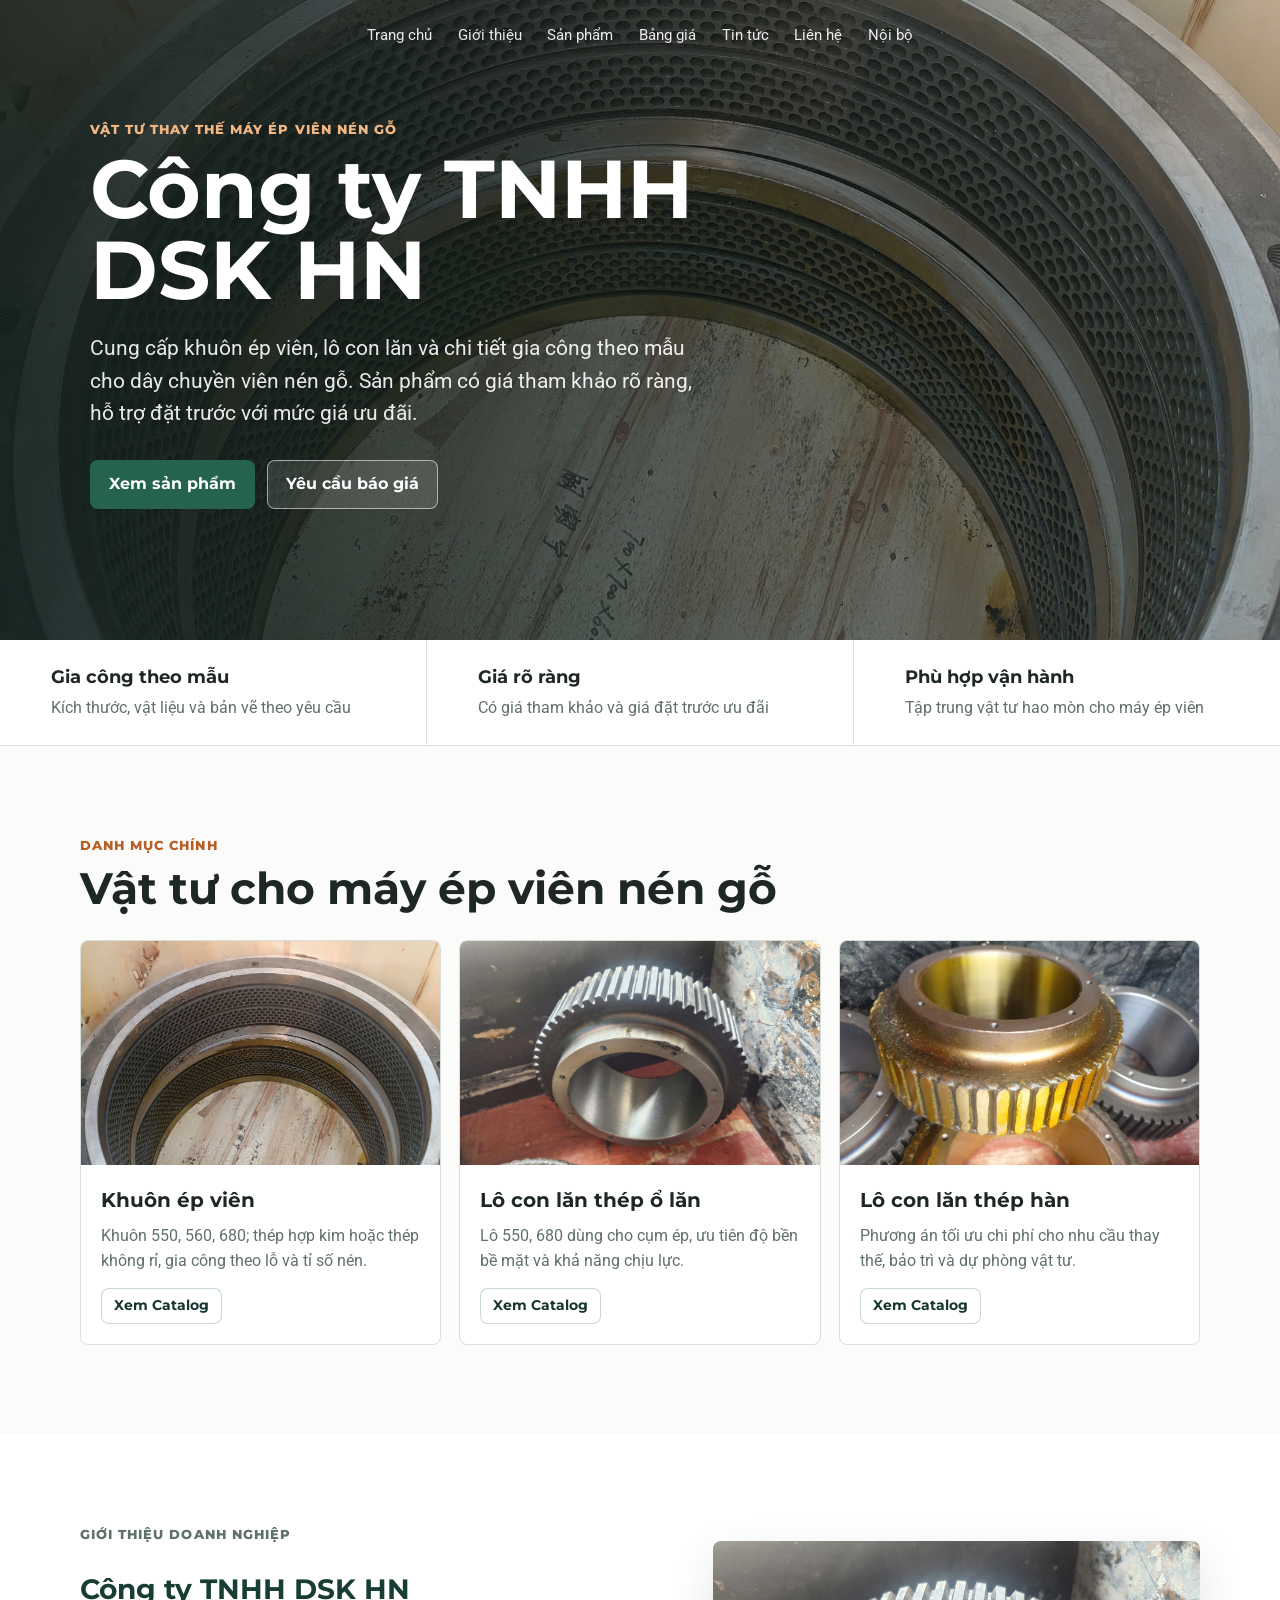
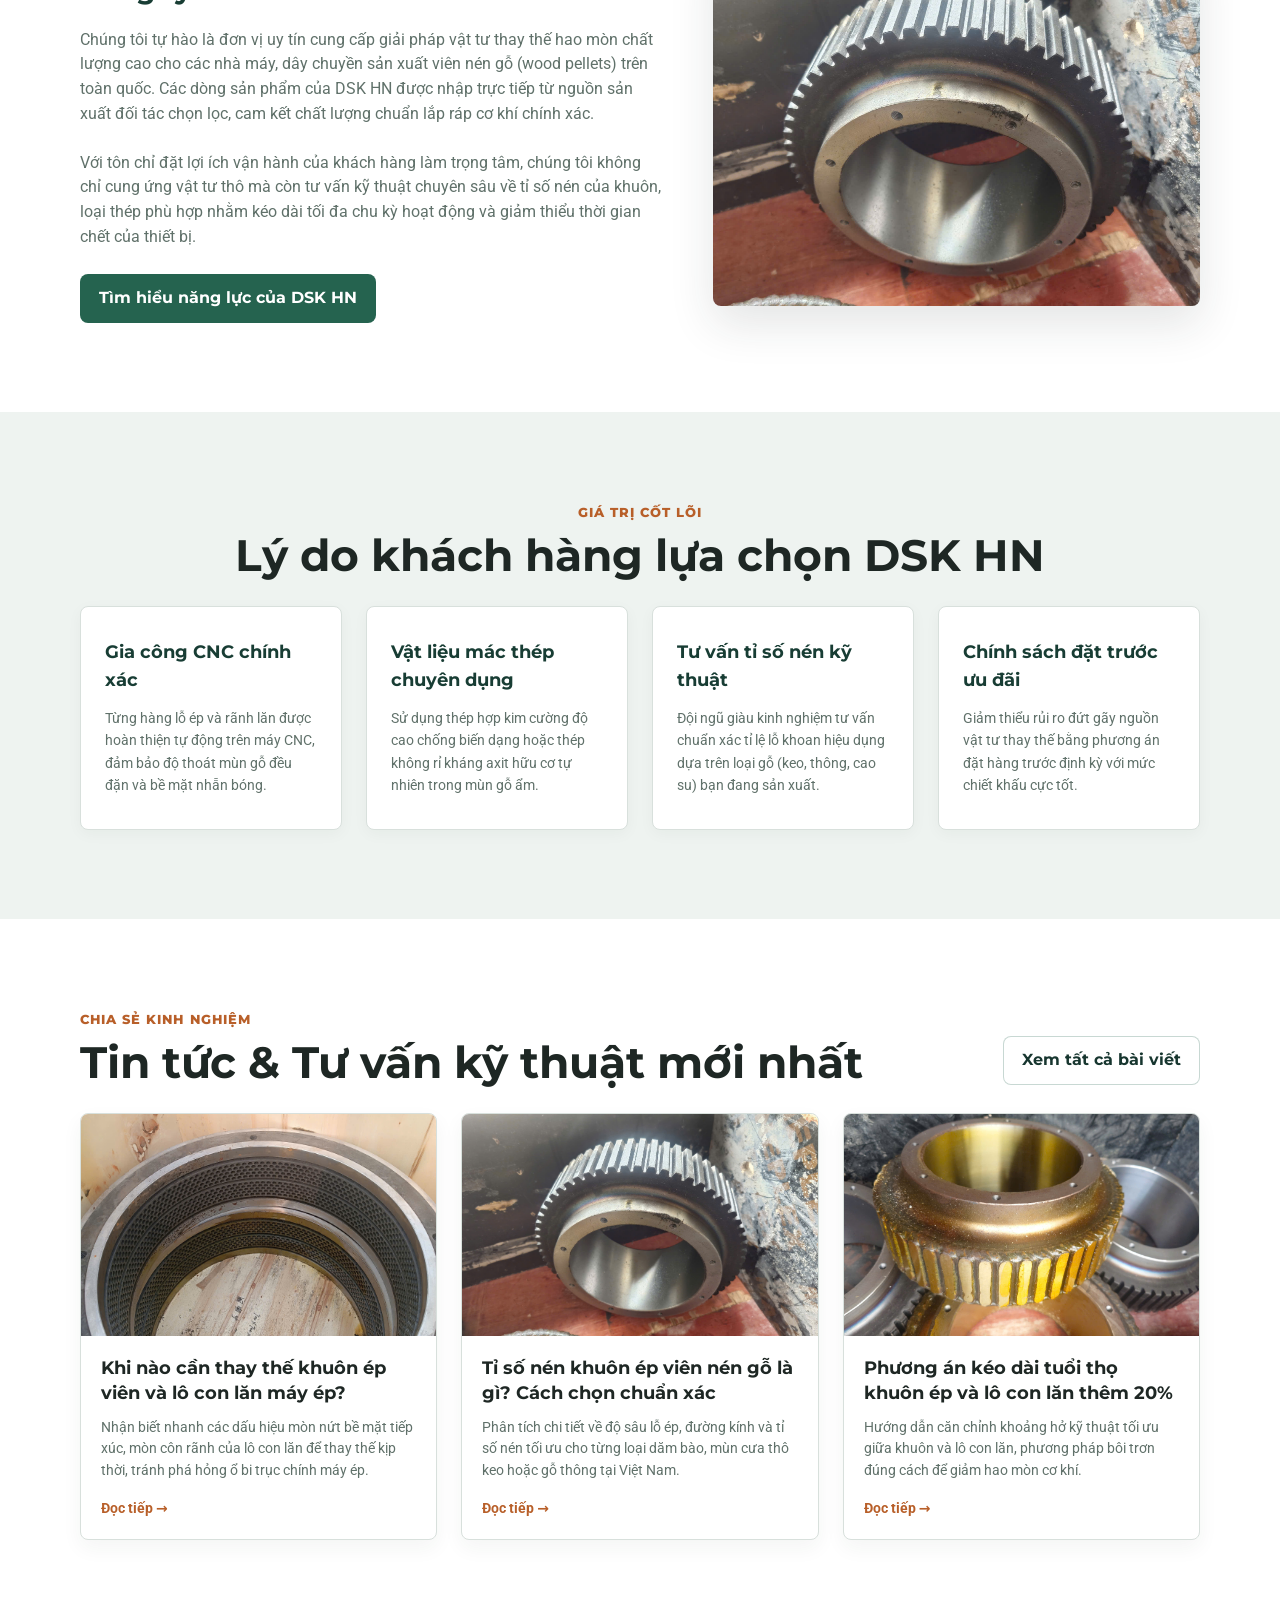
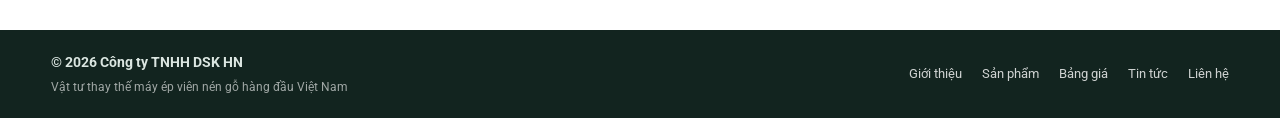
==== index.html @ b63ba010 "Fix: Move HTML files to root for GitHub Pages" ====
<!doctype html>
<html lang="vi">
  <head>
    <meta charset="utf-8" />
    <meta name="viewport" content="width=device-width, initial-scale=1" />
    <title>DSK HN | Vật tư thay thế máy ép viên nén gỗ</title>
    <meta
      name="description"
      content="Công ty TNHH DSK HN cung cấp khuôn ép viên, lô con lăn và chi tiết gia công theo mẫu cho dây chuyền máy ép viên nén gỗ."
    />
    <link rel="stylesheet" href="styles.css?v=7" />
  </head>
  <body>
    <header class="site-header">
      <nav class="main-nav" aria-label="Điều hướng chính">
        <a href="index.html">Trang chủ</a>
        <a href="gioi-thieu.html">Giới thiệu</a>
        <a href="san-pham.html">Sản phẩm</a>
        <a href="bang-gia.html">Bảng giá</a>
        <a href="tin-tuc.html">Tin tức</a>
        <a href="lien-he.html">Liên hệ</a>
        <a href="noi-bo.html" id="nav-internal">Nội bộ</a>
      </nav>
    </header>

    <main id="top">
      <section class="hero" aria-labelledby="hero-title">
        <div class="hero-media">
          <img src="assets/khuon-hop-kim.jpg" alt="Khuôn ép viên nén gỗ thép hợp kim" />
        </div>
        <div class="hero-content">
          <p class="eyebrow">Vật tư thay thế máy ép viên nén gỗ</p>
          <h1 id="hero-title"><span>Công ty TNHH</span><span>DSK HN</span></h1>
          <p>
            Cung cấp khuôn ép viên, lô con lăn và chi tiết gia công theo mẫu cho dây chuyền viên nén gỗ.
            Sản phẩm có giá tham khảo rõ ràng, hỗ trợ đặt trước với mức giá ưu đãi.
          </p>
          <div class="hero-actions">
            <a class="btn btn-primary" href="san-pham.html">Xem sản phẩm</a>
            <a class="btn btn-secondary" href="lien-he.html">Yêu cầu báo giá</a>
          </div>
        </div>
      </section>

      <section class="trust-band" aria-label="Năng lực cung cấp">
        <div>
          <strong>Gia công theo mẫu</strong>
          <span>Kích thước, vật liệu và bản vẽ theo yêu cầu</span>
        </div>
        <div>
          <strong>Giá rõ ràng</strong>
          <span>Có giá tham khảo và giá đặt trước ưu đãi</span>
        </div>
        <div>
          <strong>Phù hợp vận hành</strong>
          <span>Tập trung vật tư hao mòn cho máy ép viên</span>
        </div>
      </section>

      <section class="section intro-section">
        <div class="section-heading">
          <p class="eyebrow">Danh mục chính</p>
          <h2>Vật tư cho máy ép viên nén gỗ</h2>
        </div>
        <div class="category-grid">
          <article class="category-item">
            <img src="assets/khuon-hop-kim.jpg" alt="Khuôn ép viên nén gỗ" />
            <div>
              <h3>Khuôn ép viên</h3>
              <p>Khuôn 550, 560, 680; thép hợp kim hoặc thép không rỉ, gia công theo lỗ và tỉ số nén.</p>
              <p style="margin-top: 14px;">
                <a href="san-pham.html" class="btn btn-secondary" style="min-height: 36px; padding: 6px 12px; font-size: 14px;">Xem Catalog</a>
              </p>
            </div>
          </article>
          <article class="category-item">
            <img src="assets/lo-thep-o-lan.jpg" alt="Lô con lăn thép ổ lăn" />
            <div>
              <h3>Lô con lăn thép ổ lăn</h3>
              <p>Lô 550, 680 dùng cho cụm ép, ưu tiên độ bền bề mặt và khả năng chịu lực.</p>
              <p style="margin-top: 14px;">
                <a href="san-pham.html" class="btn btn-secondary" style="min-height: 36px; padding: 6px 12px; font-size: 14px;">Xem Catalog</a>
              </p>
            </div>
          </article>
          <article class="category-item">
            <img src="assets/lo-thep-han.jpg" alt="Lô con lăn thép hàn" />
            <div>
              <h3>Lô con lăn thép hàn</h3>
              <p>Phương án tối ưu chi phí cho nhu cầu thay thế, bảo trì và dự phòng vật tư.</p>
              <p style="margin-top: 14px;">
                <a href="san-pham.html" class="btn btn-secondary" style="min-height: 36px; padding: 6px 12px; font-size: 14px;">Xem Catalog</a>
              </p>
            </div>
          </article>
        </div>
      </section>

      <section class="section" style="background: #fff;">
        <div class="about-block">
          <div class="about-block-content">
            <p class="eyebrow">Giới thiệu doanh nghiệp</p>
            <h3>Công ty TNHH DSK HN</h3>
            <p>
              Chúng tôi tự hào là đơn vị uy tín cung cấp giải pháp vật tư thay thế hao mòn chất lượng cao cho các nhà máy, dây chuyền sản xuất viên nén gỗ (wood pellets) trên toàn quốc. Các dòng sản phẩm của DSK HN được nhập trực tiếp từ nguồn sản xuất đối tác chọn lọc, cam kết chất lượng chuẩn lắp ráp cơ khí chính xác.
            </p>
            <p>
              Với tôn chỉ đặt lợi ích vận hành của khách hàng làm trọng tâm, chúng tôi không chỉ cung ứng vật tư thô mà còn tư vấn kỹ thuật chuyên sâu về tỉ số nén của khuôn, loại thép phù hợp nhằm kéo dài tối đa chu kỳ hoạt động và giảm thiểu thời gian chết của thiết bị.
            </p>
            <a href="gioi-thieu.html" class="btn btn-primary">Tìm hiểu năng lực của DSK HN</a>
          </div>
          <div class="about-block-media">
            <img src="assets/lo-thep-o-lan.jpg" alt="Mặt trong khuôn ép và cụm lô con lăn" />
          </div>
        </div>
      </section>

      <section class="section" style="background: #eef3f0;">
        <div class="section-heading" style="text-align: center;">
          <p class="eyebrow">Giá trị cốt lõi</p>
          <h2>Lý do khách hàng lựa chọn DSK HN</h2>
        </div>
        <div class="values-grid">
          <div class="value-card">
            <h3>Gia công CNC chính xác</h3>
            <p>Từng hàng lỗ ép và rãnh lăn được hoàn thiện tự động trên máy CNC, đảm bảo độ thoát mùn gỗ đều đặn và bề mặt nhẵn bóng.</p>
          </div>
          <div class="value-card">
            <h3>Vật liệu mác thép chuyên dụng</h3>
            <p>Sử dụng thép hợp kim cường độ cao chống biến dạng hoặc thép không rỉ kháng axit hữu cơ tự nhiên trong mùn gỗ ẩm.</p>
          </div>
          <div class="value-card">
            <h3>Tư vấn tỉ số nén kỹ thuật</h3>
            <p>Đội ngũ giàu kinh nghiệm tư vấn chuẩn xác tỉ lệ lỗ khoan hiệu dụng dựa trên loại gỗ (keo, thông, cao su) bạn đang sản xuất.</p>
          </div>
          <div class="value-card">
            <h3>Chính sách đặt trước ưu đãi</h3>
            <p>Giảm thiểu rủi ro đứt gãy nguồn vật tư thay thế bằng phương án đặt hàng trước định kỳ với mức chiết khấu cực tốt.</p>
          </div>
        </div>
      </section>

      <section class="section" style="background: #fff;">
        <div class="section-heading split-heading">
          <div>
            <p class="eyebrow">Chia sẻ kinh nghiệm</p>
            <h2>Tin tức & Tư vấn kỹ thuật mới nhất</h2>
          </div>
          <a href="tin-tuc.html" class="btn btn-secondary">Xem tất cả bài viết</a>
        </div>
        <div class="news-grid">
          <article class="news-card">
            <img src="assets/khuon-hop-kim.jpg" alt="Khi nào cần thay khuôn máy ép viên" />
            <div class="news-card-body">
              <div>
                <h3>Khi nào cần thay thế khuôn ép viên và lô con lăn máy ép?</h3>
                <p>Nhận biết nhanh các dấu hiệu mòn nứt bề mặt tiếp xúc, mòn côn rãnh của lô con lăn để thay thế kịp thời, tránh phá hỏng ổ bi trục chính máy ép.</p>
              </div>
              <a href="tin-tuc.html#bai-1" class="read-more">Đọc tiếp →</a>
            </div>
          </article>
          <article class="news-card">
            <img src="assets/lo-thep-o-lan.jpg" alt="Tìm hiểu tỉ số nén khuôn ép viên nén gỗ" />
            <div class="news-card-body">
              <div>
                <h3>Tỉ số nén khuôn ép viên nén gỗ là gì? Cách chọn chuẩn xác</h3>
                <p>Phân tích chi tiết về độ sâu lỗ ép, đường kính và tỉ số nén tối ưu cho từng loại dăm bào, mùn cưa thô keo hoặc gỗ thông tại Việt Nam.</p>
              </div>
              <a href="tin-tuc.html#bai-2" class="read-more">Đọc tiếp →</a>
            </div>
          </article>
          <article class="news-card">
            <img src="assets/lo-thep-han.jpg" alt="Phương án kéo dài tuổi thọ vật tư" />
            <div class="news-card-body">
              <div>
                <h3>Phương án kéo dài tuổi thọ khuôn ép và lô con lăn thêm 20%</h3>
                <p>Hướng dẫn căn chỉnh khoảng hở kỹ thuật tối ưu giữa khuôn và lô con lăn, phương pháp bôi trơn đúng cách để giảm hao mòn cơ khí.</p>
              </div>
              <a href="tin-tuc.html#bai-3" class="read-more">Đọc tiếp →</a>
            </div>
          </article>
        </div>
      </section>
    </main>

    <footer class="site-footer">
      <div>
        <strong>© 2026 Công ty TNHH DSK HN</strong>
        <p style="margin: 4px 0 0; font-size: 12px; color: rgba(255, 255, 255, 0.6);">
          Vật tư thay thế máy ép viên nén gỗ hàng đầu Việt Nam
        </p>
      </div>
      <div style="display: flex; gap: 20px; font-size: 13px; flex-wrap: wrap;">
        <a href="gioi-thieu.html" style="color: rgba(255, 255, 255, 0.8);">Giới thiệu</a>
        <a href="san-pham.html" style="color: rgba(255, 255, 255, 0.8);">Sản phẩm</a>
        <a href="bang-gia.html" style="color: rgba(255, 255, 255, 0.8);">Bảng giá</a>
        <a href="tin-tuc.html" style="color: rgba(255, 255, 255, 0.8);">Tin tức</a>
        <a href="lien-he.html" style="color: rgba(255, 255, 255, 0.8);">Liên hệ</a>
      </div>
    </footer>

    <script src="script.js?v=7"></script>
  </body>
</html>
---- styles.css ----
@import url('https://fonts.googleapis.com/css2?family=Montserrat:wght@400;500;600;700;800&family=Roboto:wght@400;500;700&display=swap');

:root {
  --ink: #1e2724;
  --muted: #60716a;
  --line: #d8e0dc;
  --paper: #fbfcfa;
  --panel: #ffffff;
  --steel: #e8eeeb;
  --green: #25634f;
  --green-dark: #183d34;
  --copper: #b85f29;
  --copper-soft: #f4e3d8;
  --shadow: 0 18px 45px rgba(29, 43, 38, 0.12);
  --radius: 8px;
}

* {
  box-sizing: border-box;
}

html {
  scroll-behavior: smooth;
}

body {
  margin: 0;
  color: var(--ink);
  font-family: 'Roboto', system-ui, -apple-system, BlinkMacSystemFont, "Segoe UI", sans-serif;
  background: var(--paper);
  line-height: 1.55;
  overflow-x: hidden;
}

h1,
h2,
h3,
h4,
h5,
h6,
.brand-mark,
.eyebrow,
.trust-band strong,
.btn {
  font-family: 'Montserrat', 'Roboto', sans-serif;
  font-weight: 700;
}

main {
  max-width: 100vw;
  overflow-x: hidden;
}

img {
  display: block;
  max-width: 100%;
}

a {
  color: inherit;
  text-decoration: none;
}

button,
input,
textarea {
  font: inherit;
}

.site-header {
  position: absolute;
  top: 0;
  left: 0;
  width: 100%;
  z-index: 20;
  display: flex;
  align-items: center;
  justify-content: center;
  gap: 24px;
  min-height: 72px;
  padding: 16px clamp(18px, 4vw, 56px);
  background: transparent;
}

.brand {
  display: none; /* Removed logo as per user request */
}

.main-nav {
  display: flex;
  align-items: center;
  gap: clamp(12px, 2vw, 28px);
  color: rgba(255, 255, 255, 0.9);
  font-size: 15px;
}

.main-nav a {
  padding: 8px 0;
  border-bottom: 2px solid transparent;
}

.main-nav a:hover {
  border-color: #f1b783;
  color: #fff;
}

.main-nav a.active-nav {
  border-color: #f1b783;
  font-weight: 800;
  color: #fff;
}

.hero {
  position: relative;
  display: grid;
  min-height: clamp(640px, calc(78svh - 72px), 900px);
  overflow: hidden;
  color: #fff;
  isolation: isolate;
}

.hero-media {
  position: absolute;
  inset: 0;
  z-index: -2;
}

.hero-media img {
  width: 100%;
  height: 100%;
  object-fit: cover;
  object-position: 50% 60%;
}

.hero::after {
  position: absolute;
  inset: 0;
  z-index: -1;
  content: "";
  background:
    linear-gradient(90deg, rgba(18, 31, 28, 0.88) 0%, rgba(18, 31, 28, 0.62) 43%, rgba(18, 31, 28, 0.14) 100%),
    linear-gradient(0deg, rgba(18, 31, 28, 0.25), rgba(18, 31, 28, 0.08));
}

.hero-content {
  align-self: center;
  width: min(720px, calc(100% - 36px));
  margin-left: clamp(18px, 7vw, 92px);
  padding: 64px 0 76px;
}

.eyebrow {
  margin: 0 0 10px;
  color: var(--copper);
  font-size: 13px;
  font-weight: 800;
  letter-spacing: 0.08em;
  text-transform: uppercase;
}

.hero .eyebrow {
  color: #f1b783;
}

h1,
h2,
h3,
p {
  overflow-wrap: anywhere;
}

h1 {
  margin: 0;
  font-size: clamp(42px, 7vw, 82px);
  line-height: 0.98;
  letter-spacing: 0;
}

h1 span {
  display: block;
}

.hero-content p:not(.eyebrow) {
  max-width: 620px;
  margin: 22px 0 0;
  color: rgba(255, 255, 255, 0.9);
  font-size: clamp(17px, 2vw, 21px);
}

.hero-actions {
  display: flex;
  flex-wrap: wrap;
  gap: 12px;
  margin-top: 30px;
}

.btn {
  display: inline-flex;
  align-items: center;
  justify-content: center;
  min-height: 44px;
  padding: 11px 18px;
  border: 1px solid transparent;
  border-radius: var(--radius);
  cursor: pointer;
  font-weight: 700;
  text-align: center;
  transition:
    transform 160ms ease,
    border-color 160ms ease,
    background 160ms ease;
}

.btn:hover {
  transform: translateY(-1px);
}

.btn-primary {
  color: #fff;
  background: var(--green);
}

.btn-primary:hover {
  background: var(--green-dark);
}

.btn-secondary {
  color: #17362f;
  border-color: rgba(37, 99, 79, 0.25);
  background: #fff;
}

.hero .btn-secondary {
  color: #fff;
  border-color: rgba(255, 255, 255, 0.55);
  background: rgba(255, 255, 255, 0.12);
}

.trust-band {
  display: grid;
  grid-template-columns: repeat(3, minmax(0, 1fr));
  gap: 1px;
  background: var(--line);
  border-bottom: 1px solid var(--line);
}

.trust-band div {
  min-height: 104px;
  padding: 24px clamp(18px, 4vw, 56px);
  background: #fff;
}

.trust-band strong,
.trust-band span {
  display: block;
}

.trust-band strong {
  font-size: 18px;
}

.trust-band span {
  margin-top: 4px;
  color: var(--muted);
}

.section {
  padding: clamp(56px, 7vw, 92px) clamp(18px, 4vw, 56px);
}

.section-heading {
  width: min(1120px, 100%);
  margin: 0 auto 28px;
}

.split-heading {
  display: flex;
  align-items: end;
  justify-content: space-between;
  gap: 24px;
}

.section h2 {
  margin: 0;
  font-size: clamp(28px, 4vw, 44px);
  line-height: 1.05;
  letter-spacing: 0;
}

.section-note {
  max-width: 440px;
  margin: 0;
  color: var(--muted);
}

.intro-section {
  background: var(--paper);
}

.category-grid {
  display: grid;
  grid-template-columns: repeat(3, minmax(0, 1fr));
  gap: 18px;
  width: min(1120px, 100%);
  margin: 0 auto;
}

.category-item {
  overflow: hidden;
  border: 1px solid var(--line);
  border-radius: var(--radius);
  background: #fff;
}

.category-item img {
  width: 100%;
  aspect-ratio: 16 / 10;
  object-fit: cover;
}

.category-item div {
  padding: 20px;
}

.category-item h3 {
  margin: 0;
  font-size: 20px;
}

.category-item p {
  margin: 8px 0 0;
  color: var(--muted);
}

.product-section {
  background: #eef3f0;
}

.catalog-tools {
  display: grid;
  gap: 12px;
  width: min(520px, 100%);
}

.catalog-tools label {
  display: grid;
  gap: 6px;
  color: var(--muted);
  font-size: 13px;
  font-weight: 700;
}

.catalog-tools input,
.quote-form input,
.quote-form textarea,
#quoteOutput {
  width: 100%;
  border: 1px solid var(--line);
  border-radius: var(--radius);
  background: #fff;
  color: var(--ink);
  outline: 0;
}

.catalog-tools input,
.quote-form input {
  min-height: 44px;
  padding: 10px 12px;
}

.quote-form textarea,
#quoteOutput {
  padding: 12px;
  resize: vertical;
}

.catalog-tools input:focus,
.quote-form input:focus,
.quote-form textarea:focus {
  border-color: var(--green);
  box-shadow: 0 0 0 3px rgba(37, 99, 79, 0.12);
}

.segment {
  display: flex;
  flex-wrap: wrap;
  gap: 8px;
}

.segment button {
  min-height: 38px;
  padding: 8px 13px;
  border: 1px solid var(--line);
  border-radius: var(--radius);
  background: #fff;
  color: #2c3935;
  cursor: pointer;
}

.segment button.active {
  color: #fff;
  border-color: var(--green);
  background: var(--green);
}

.product-grid {
  display: grid;
  grid-template-columns: repeat(3, minmax(0, 1fr));
  gap: 18px;
  width: min(1120px, 100%);
  margin: 0 auto;
}

.product-card {
  display: grid;
  overflow: hidden;
  border: 1px solid rgba(216, 224, 220, 0.95);
  border-radius: var(--radius);
  background: #fff;
  box-shadow: 0 12px 30px rgba(33, 54, 48, 0.08);
}

.product-card img {
  width: 100%;
  aspect-ratio: 4 / 3;
  object-fit: cover;
}

.product-body {
  display: grid;
  gap: 14px;
  padding: 18px;
}

.product-kicker {
  display: flex;
  flex-wrap: wrap;
  gap: 8px;
}

.pill {
  display: inline-flex;
  min-height: 26px;
  align-items: center;
  padding: 4px 9px;
  border-radius: 999px;
  color: var(--green-dark);
  background: #e2eee9;
  font-size: 12px;
  font-weight: 700;
}

.pill.copper {
  color: #7f3a16;
  background: var(--copper-soft);
}

.product-card h3 {
  margin: 0;
  font-size: 21px;
  line-height: 1.2;
}

.product-card p {
  margin: 0;
  color: var(--muted);
}

.price-pair {
  display: grid;
  grid-template-columns: 1fr 1fr;
  gap: 10px;
}

.price-box {
  min-width: 0;
  padding: 12px;
  border: 1px solid var(--line);
  border-radius: var(--radius);
  background: #f8faf8;
}

.price-box span {
  display: block;
  color: var(--muted);
  font-size: 12px;
  font-weight: 700;
}

.price-box strong {
  display: block;
  margin-top: 2px;
  font-size: clamp(16px, 1.7vw, 20px);
  line-height: 1.15;
}

.product-actions {
  display: flex;
  flex-wrap: wrap;
  gap: 10px;
}

.product-actions .btn {
  min-height: 40px;
  padding: 9px 12px;
}

.price-section {
  background: #fff;
}

.table-shell {
  width: min(1120px, 100%);
  margin: 0 auto;
  overflow-x: auto;
  border: 1px solid var(--line);
  border-radius: var(--radius);
  background: #fff;
  box-shadow: var(--shadow);
}

table {
  width: 100%;
  min-width: 860px;
  border-collapse: collapse;
}

th,
td {
  padding: 14px 15px;
  border-bottom: 1px solid var(--line);
  text-align: left;
  vertical-align: top;
}

th {
  color: #fff;
  background: var(--green-dark);
  font-size: 13px;
  text-transform: uppercase;
  letter-spacing: 0.04em;
}

td {
  color: #2d3a36;
}

td.price-cell {
  white-space: nowrap;
  font-weight: 800;
}

tr:last-child td {
  border-bottom: 0;
}

.quote-section {
  background:
    linear-gradient(90deg, rgba(37, 99, 79, 0.08), rgba(184, 95, 41, 0.06)),
    #f8faf8;
}

.quote-layout {
  display: grid;
  grid-template-columns: minmax(0, 1fr) 420px;
  gap: 28px;
  width: min(1120px, 100%);
  margin: 0 auto;
}

.quote-layout h2 {
  max-width: 620px;
}

.quote-layout p {
  max-width: 650px;
  color: var(--muted);
}

.quote-form {
  display: grid;
  gap: 14px;
  max-width: 650px;
  margin-top: 24px;
}

.quote-form label {
  display: grid;
  gap: 6px;
}

.quote-form span {
  color: #45564f;
  font-size: 13px;
  font-weight: 800;
}

.quote-panel,
.contact-card {
  border: 1px solid var(--line);
  border-radius: var(--radius);
  background: #fff;
  box-shadow: var(--shadow);
}

.quote-panel {
  align-self: start;
  padding: 20px;
}

.quote-panel-header {
  display: flex;
  align-items: center;
  justify-content: space-between;
  gap: 12px;
}

.quote-panel h3 {
  margin: 0;
}

.text-button {
  border: 0;
  color: var(--copper);
  background: transparent;
  cursor: pointer;
  font-weight: 800;
}

.quote-list {
  display: grid;
  gap: 10px;
  min-height: 72px;
  margin: 18px 0;
  padding: 0;
  list-style: none;
}

.quote-list li {
  display: grid;
  gap: 3px;
  padding: 12px;
  border: 1px solid var(--line);
  border-radius: var(--radius);
  background: #f9fbfa;
}

.quote-list button {
  justify-self: start;
  padding: 0;
  border: 0;
  color: var(--copper);
  background: transparent;
  cursor: pointer;
  font-size: 13px;
  font-weight: 800;
}

.quote-total {
  display: flex;
  align-items: center;
  justify-content: space-between;
  gap: 12px;
  padding: 14px 0;
  border-top: 1px solid var(--line);
}

.quote-total span {
  color: var(--muted);
}

#quoteOutput {
  min-height: 138px;
  background: #f7faf8;
  transition: border-color 0.2s ease, box-shadow 0.2s ease, background-color 0.2s ease;
}

#quoteOutput[data-copied="true"] {
  border-color: var(--green);
  box-shadow: 0 0 0 3px rgba(37, 99, 79, 0.12);
  background-color: #f0f7f3;
}

.contact-section {
  display: grid;
  grid-template-columns: minmax(0, 1fr) 420px;
  gap: 28px;
  align-items: center;
  background: var(--green-dark);
  color: #fff;
}

.contact-copy {
  max-width: 760px;
}

.contact-copy .eyebrow {
  color: #f1b783;
}

.contact-copy p:not(.eyebrow) {
  color: rgba(255, 255, 255, 0.82);
}

.contact-card {
  display: grid;
  gap: 16px;
  padding: 22px;
  color: var(--ink);
}

.contact-card span {
  display: block;
  color: var(--muted);
  font-size: 13px;
  font-weight: 800;
}

.contact-card strong {
  display: block;
  margin-top: 3px;
  font-size: 18px;
}

.contact-card .muted {
  color: #46564f;
}

.contact-actions {
  display: flex;
  flex-wrap: wrap;
  gap: 10px;
  padding-top: 4px;
}

.site-footer {
  display: flex;
  align-items: center;
  justify-content: space-between;
  gap: 16px;
  padding: 22px clamp(18px, 4vw, 56px);
  color: #dbe6e1;
  background: #12241f;
  font-size: 14px;
}

@media (max-width: 960px) {
  .site-header {
    align-items: flex-start;
    flex-direction: column;
  }

  .main-nav {
    width: 100%;
    overflow-x: auto;
    padding-bottom: 4px;
  }

  .hero {
    min-height: clamp(680px, 72svh, 880px);
  }

  .trust-band,
  .category-grid,
  .product-grid,
  .quote-layout,
  .contact-section {
    grid-template-columns: 1fr;
  }

  .split-heading {
    align-items: stretch;
    flex-direction: column;
  }

  .quote-panel,
  .contact-card {
    width: 100%;
  }
}

@media (max-width: 620px) {
  .brand {
    min-width: 0;
  }

  .brand small {
    font-size: 11px;
  }

  .hero-content {
    width: calc(100vw - 32px);
    max-width: calc(100vw - 32px);
    margin: 0 16px;
    padding: 54px 0 64px;
  }

  h1 {
    font-size: 40px;
    line-height: 1.04;
  }

  .hero-content p:not(.eyebrow) {
    width: min(100%, 330px);
    max-width: calc(100vw - 32px);
    font-size: 16px;
    line-height: 1.55;
  }

  .hero-actions {
    width: calc(100vw - 32px);
    max-width: calc(100vw - 32px);
  }

  .price-pair {
    grid-template-columns: 1fr;
  }

  .product-actions .btn,
  .hero-actions .btn,
  .contact-actions .btn {
    width: 100%;
  }

  .site-footer {
    align-items: flex-start;
    flex-direction: column;
  }
}

/* Layout & Styles for Multi-page sections */
.about-block {
  display: grid;
  grid-template-columns: 1.2fr 1fr;
  gap: 48px;
  align-items: center;
  width: min(1120px, 100%);
  margin: 0 auto;
}

.about-block-content h3 {
  font-size: 28px;
  margin: 0 0 16px 0;
  color: var(--green-dark);
}

.about-block-content p {
  color: var(--muted);
  margin-bottom: 24px;
}

.about-block-media img {
  width: 100%;
  border-radius: var(--radius);
  box-shadow: var(--shadow);
  aspect-ratio: 4/3;
  object-fit: cover;
}

.values-grid {
  display: grid;
  grid-template-columns: repeat(auto-fit, minmax(240px, 1fr));
  gap: 24px;
  width: min(1120px, 100%);
  margin: 0 auto;
}

.value-card {
  padding: 32px 24px;
  background: #fff;
  border: 1px solid var(--line);
  border-radius: var(--radius);
  box-shadow: 0 4px 15px rgba(29, 43, 38, 0.04);
  transition: transform 0.2s ease, box-shadow 0.2s ease;
}

.value-card:hover {
  transform: translateY(-4px);
  box-shadow: var(--shadow);
}

.value-card h3 {
  margin: 0 0 12px 0;
  font-size: 18px;
  color: var(--green-dark);
}

.value-card p {
  margin: 0;
  color: var(--muted);
  font-size: 14px;
  line-height: 1.6;
}

.news-grid {
  display: grid;
  grid-template-columns: repeat(3, minmax(0, 1fr));
  gap: 24px;
  width: min(1120px, 100%);
  margin: 0 auto;
}

.news-card {
  display: grid;
  overflow: hidden;
  border: 1px solid var(--line);
  border-radius: var(--radius);
  background: #fff;
  box-shadow: 0 8px 20px rgba(33, 54, 48, 0.05);
  transition: transform 0.2s ease, box-shadow 0.2s ease;
}

.news-card:hover {
  transform: translateY(-4px);
  box-shadow: var(--shadow);
}

.news-card img {
  width: 100%;
  aspect-ratio: 16 / 10;
  object-fit: cover;
}

.news-card-body {
  padding: 20px;
  display: flex;
  flex-direction: column;
  justify-content: space-between;
}

.news-card-body h3 {
  margin: 0 0 10px 0;
  font-size: 18px;
  line-height: 1.4;
}

.news-card-body p {
  margin: 0 0 16px 0;
  color: var(--muted);
  font-size: 14px;
}

.news-card-body .read-more {
  font-weight: 700;
  color: var(--copper);
  font-size: 14px;
}

/* Page titles */
.page-hero {
  padding: 64px clamp(18px, 4vw, 56px);
  background: var(--green-dark);
  color: #fff;
  text-align: center;
}

.page-hero h1 {
  font-size: clamp(32px, 5vw, 54px);
  margin-bottom: 12px;
}

.page-hero p {
  font-size: clamp(16px, 1.8vw, 20px);
  color: rgba(255, 255, 255, 0.8);
  margin: 0;
}

/* Responsive adjustment for new sections */
@media (max-width: 960px) {
  .about-block {
    grid-template-columns: 1fr;
    gap: 24px;
  }
  
  .news-grid {
    grid-template-columns: 1fr;
  }
}
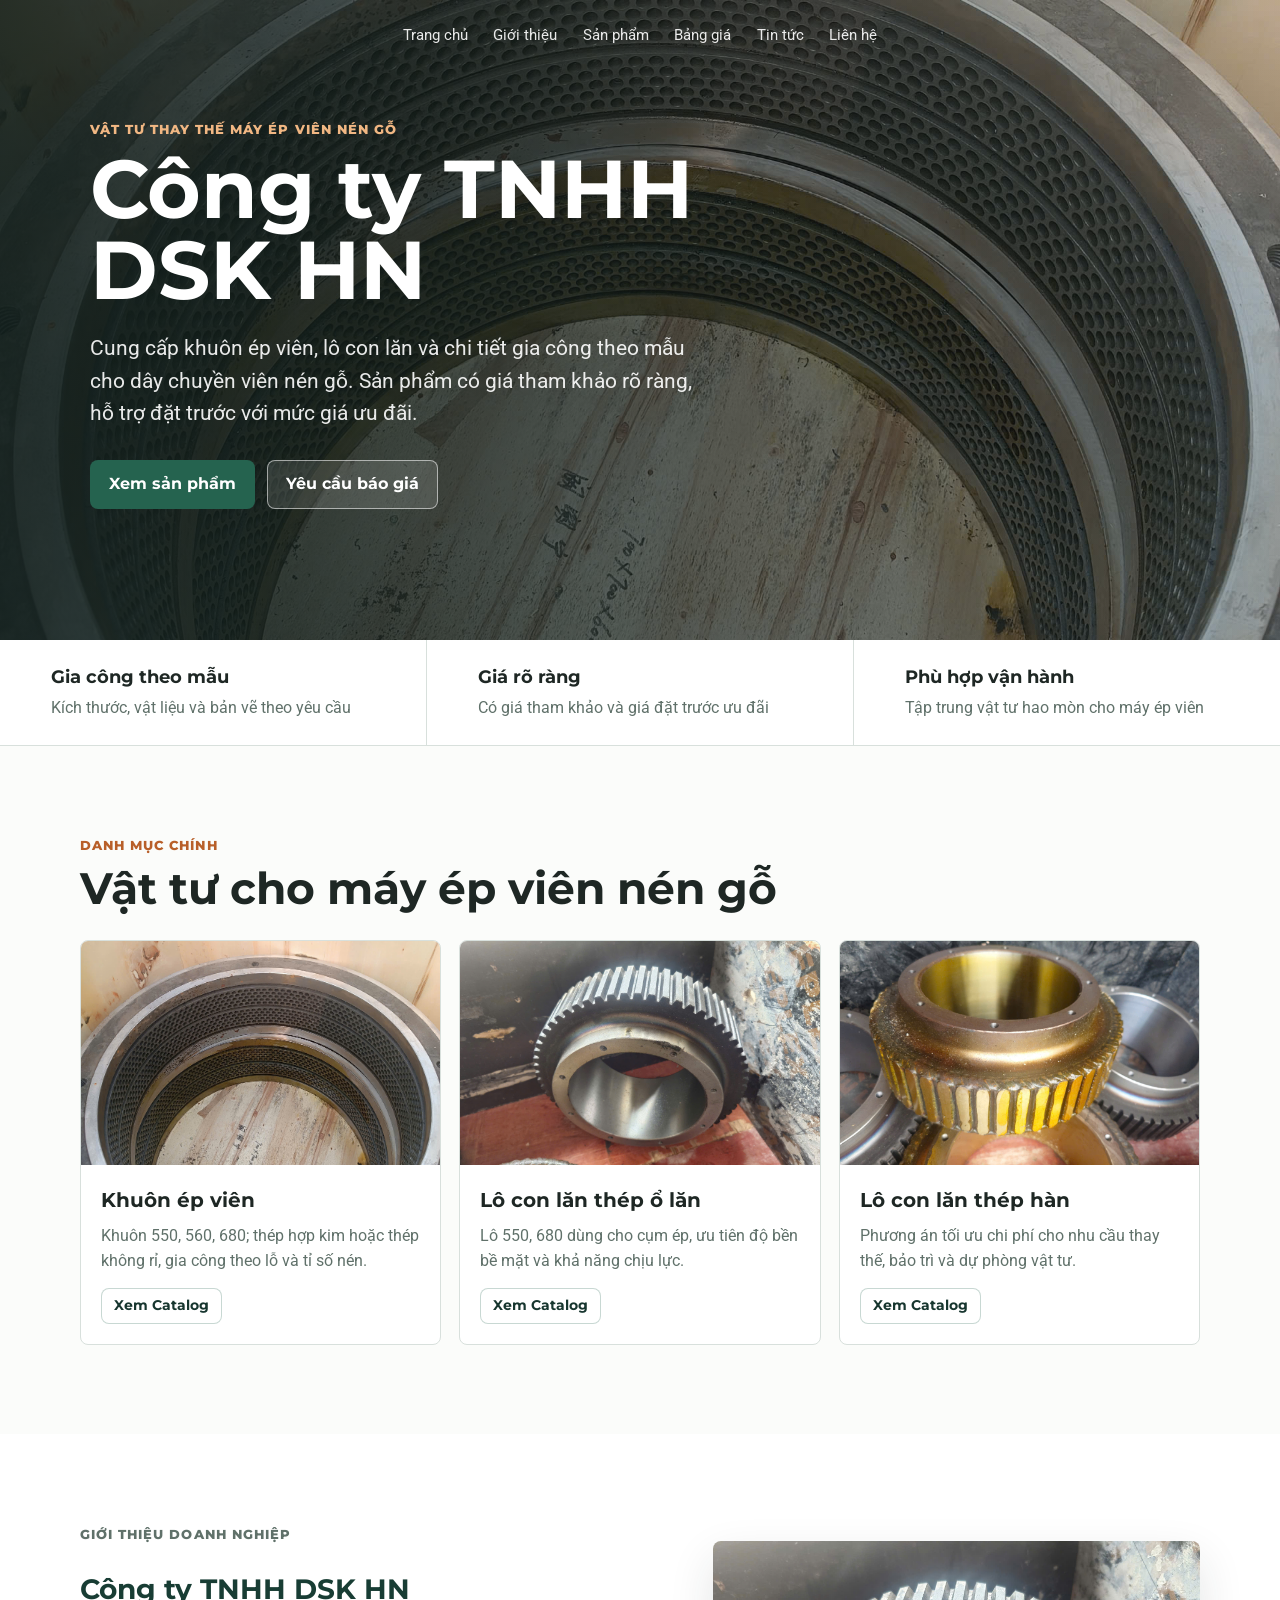
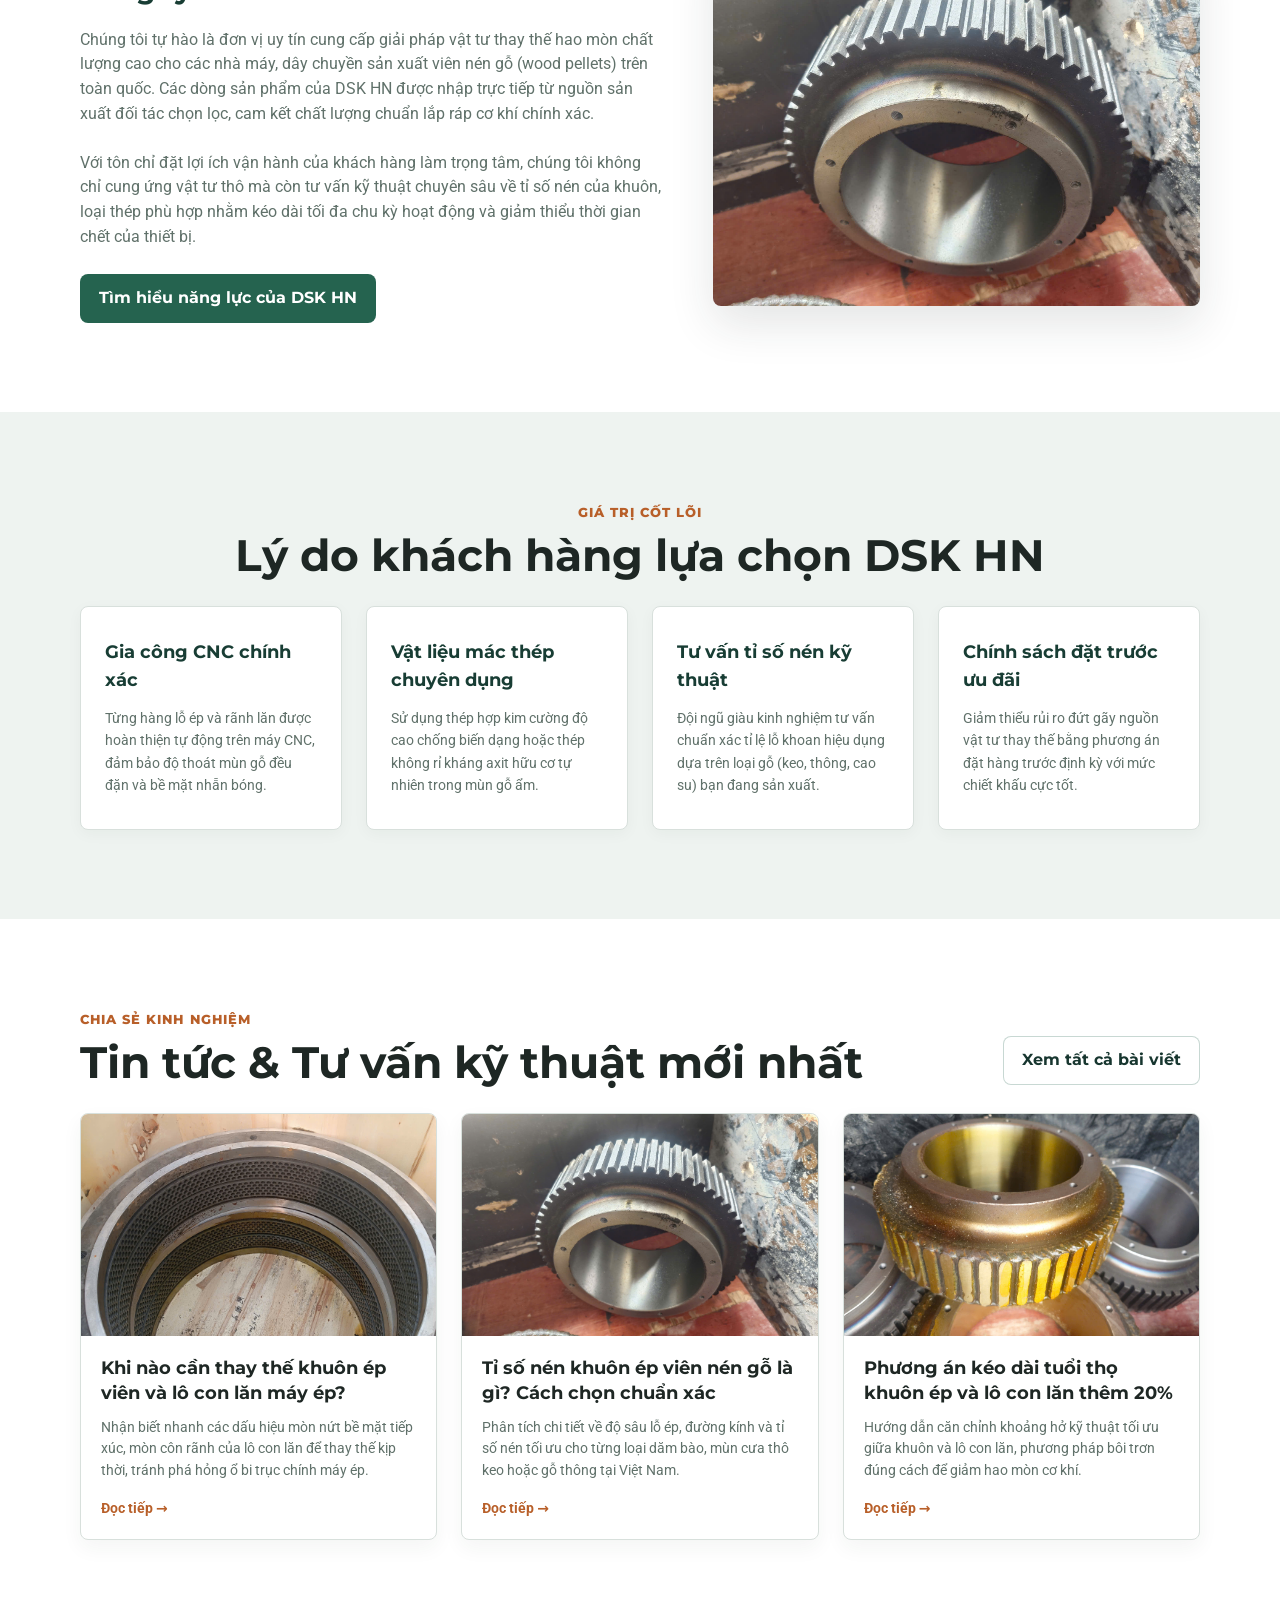
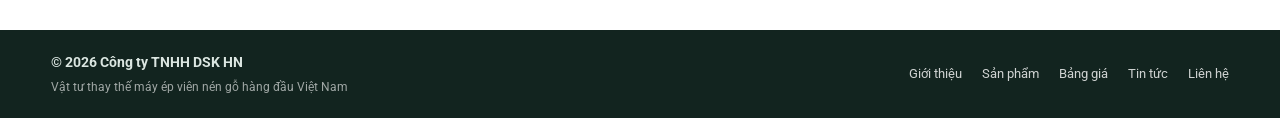
==== commit 4a684162: "Remove internal portal section" ====
--- a/index.html
+++ b/index.html
@@ -19,7 +19,6 @@
         <a href="bang-gia.html">Bảng giá</a>
         <a href="tin-tuc.html">Tin tức</a>
         <a href="lien-he.html">Liên hệ</a>
-        <a href="noi-bo.html" id="nav-internal">Nội bộ</a>
       </nav>
     </header>
 
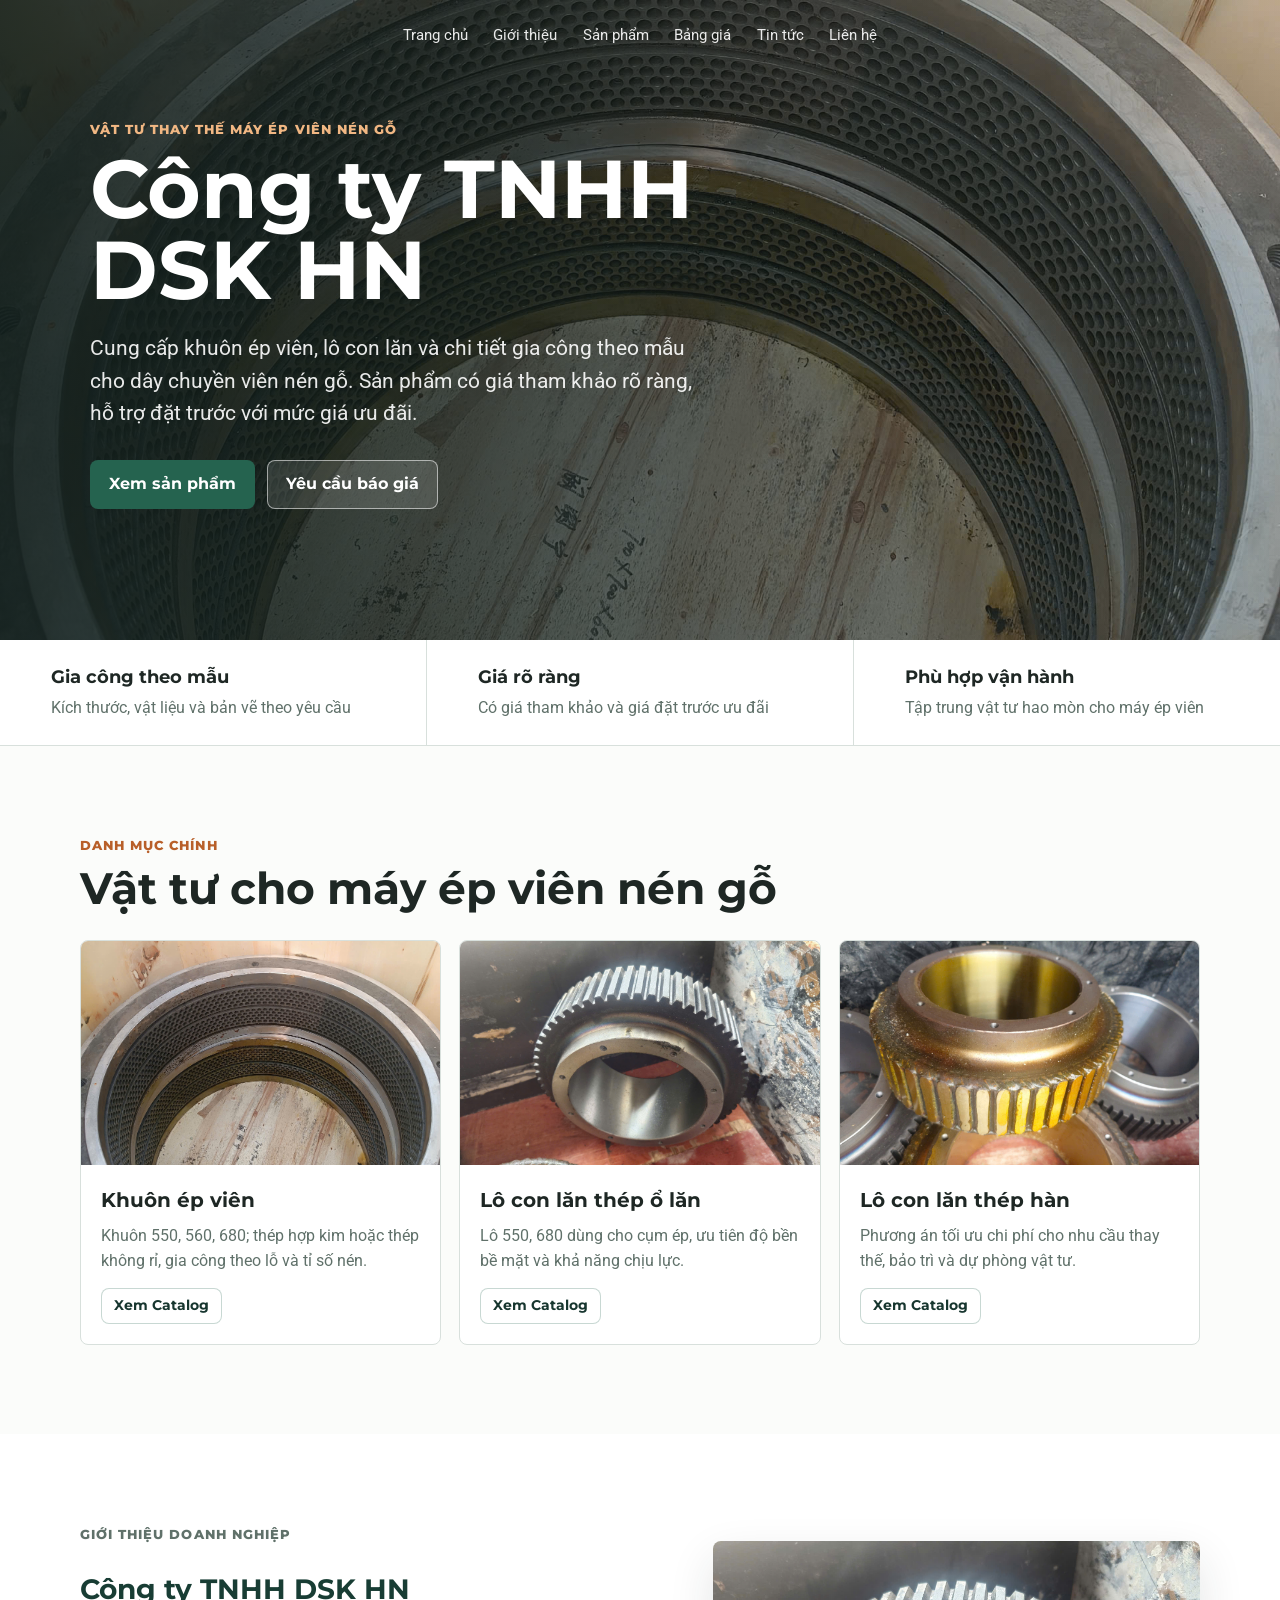
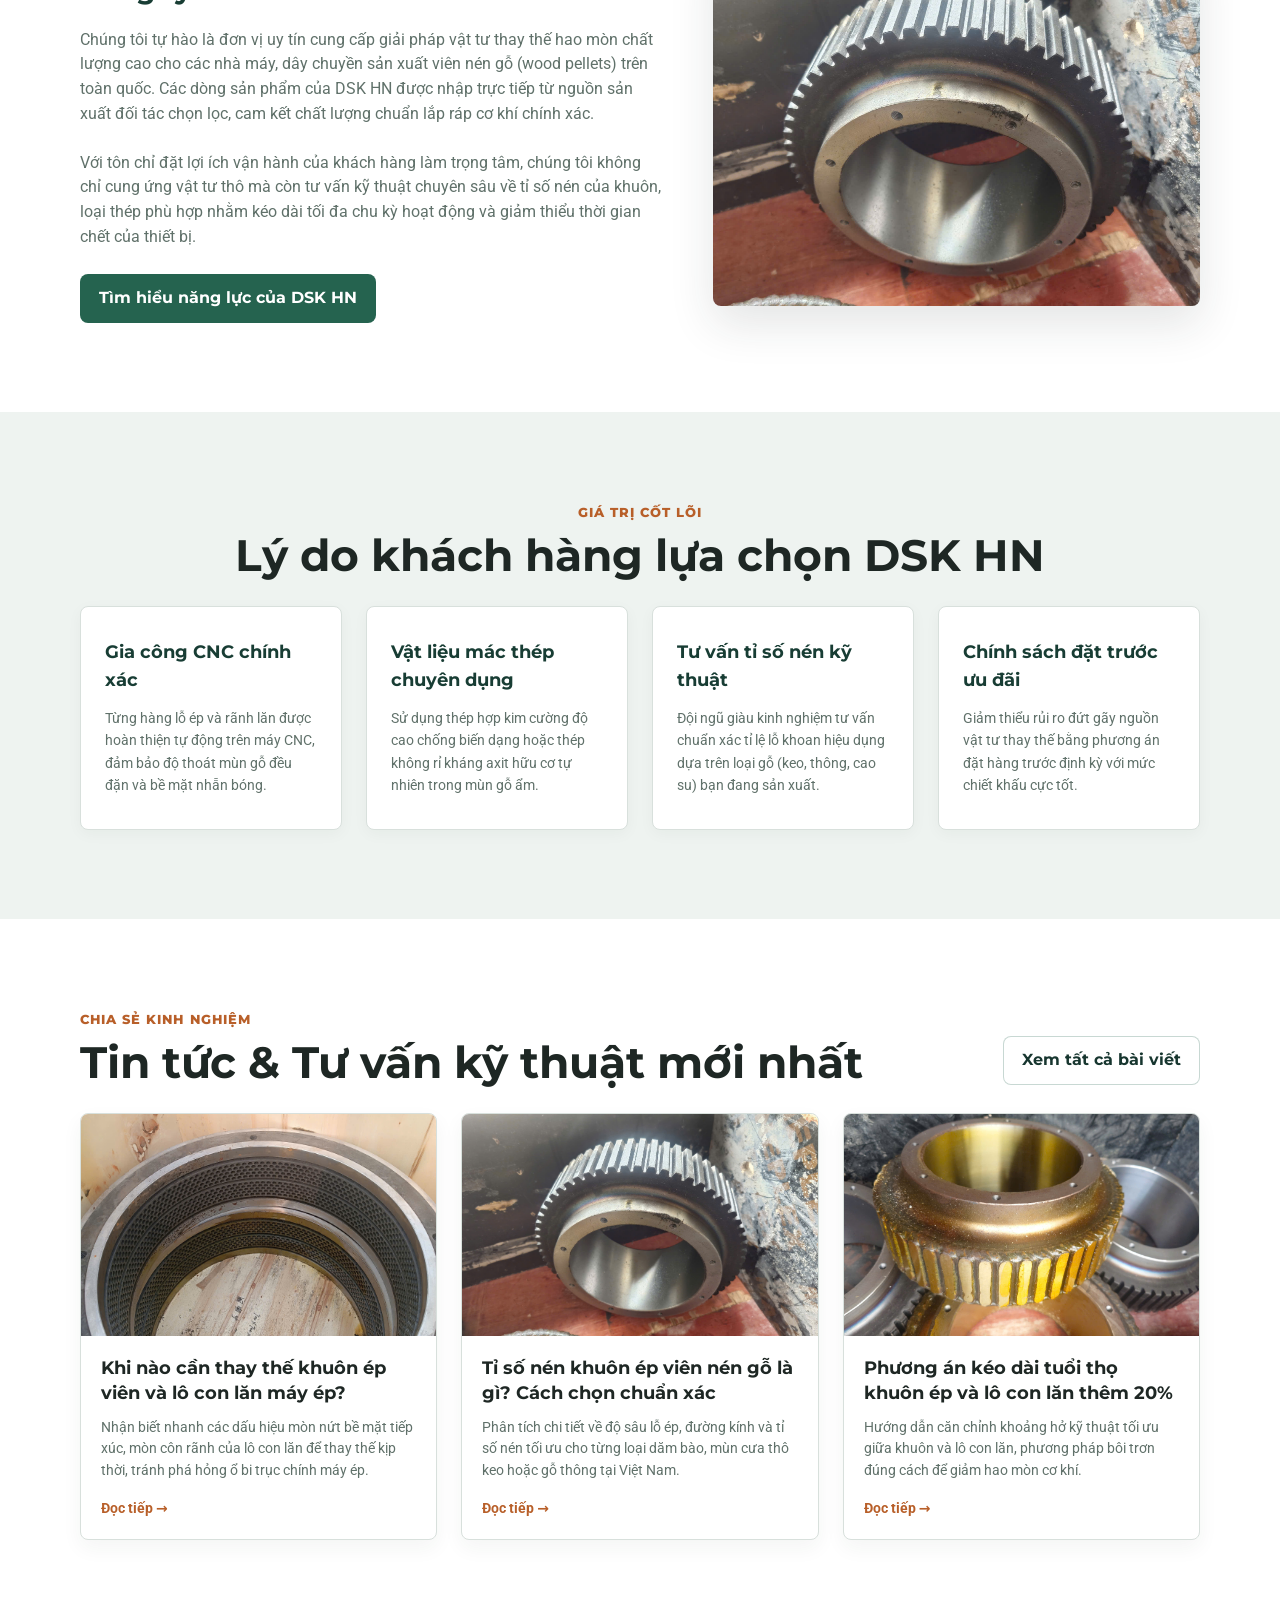
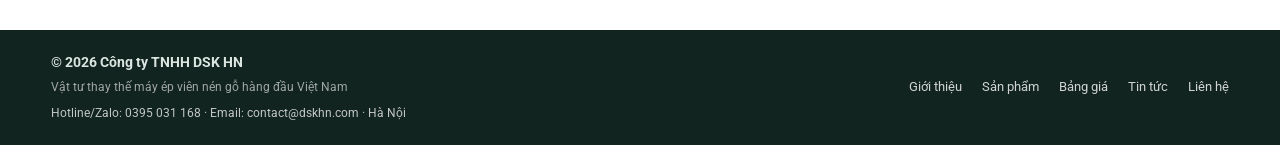
==== commit 23c6d6c4: "Cập nhật thông tin liên hệ: SĐT, email, địa chỉ - lien-he.html: SĐT 0395 031 168, email contact@dskh" ====
--- a/index.html
+++ b/index.html
@@ -188,6 +188,11 @@
         <p style="margin: 4px 0 0; font-size: 12px; color: rgba(255, 255, 255, 0.6);">
           Vật tư thay thế máy ép viên nén gỗ hàng đầu Việt Nam
         </p>
+        <p style="margin: 8px 0 0; font-size: 12px; color: rgba(255, 255, 255, 0.75);">
+          Hotline/Zalo: <a href="tel:+84395031168" style="color: inherit;">0395 031 168</a>
+          · Email: <a href="mailto:contact@dskhn.com" style="color: inherit;">contact@dskhn.com</a>
+          · Hà Nội
+        </p>
       </div>
       <div style="display: flex; gap: 20px; font-size: 13px; flex-wrap: wrap;">
         <a href="gioi-thieu.html" style="color: rgba(255, 255, 255, 0.8);">Giới thiệu</a>
